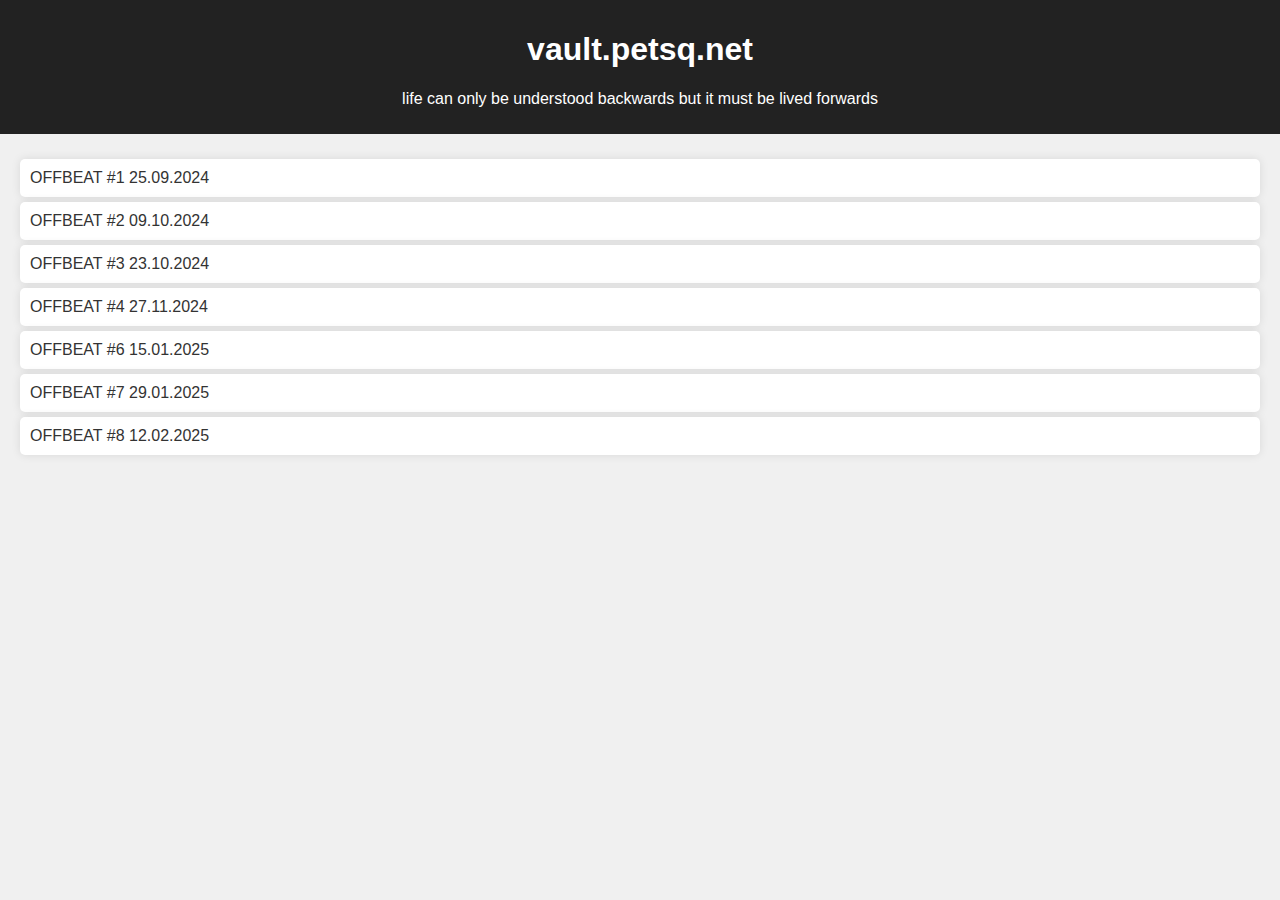
==== index.html @ a8994794 "Initial commit for offbeat.petsq.net" ====
<!DOCTYPE html>
<html lang="en">
<head>
    <meta charset="UTF-8">
    <meta name="viewport" content="width=device-width, initial-scale=1.0">
    <title>Vault - DJ Sets</title>
    <style>
        body {
            font-family: Arial, sans-serif;
            background-color: #f0f0f0;
            margin: 0;
            padding: 0;
        }
        header {
            background-color: #222;
            color: #fff;
            padding: 10px 20px;
            text-align: center;
        }
        .file-list {
            padding: 20px;
            list-style-type: none;
            margin: 0;
        }
        .file-item {
            background-color: #fff;
            margin: 5px 0;
            padding: 10px;
            border-radius: 5px;
            box-shadow: 0 0 10px rgba(0, 0, 0, 0.1);
        }
        a {
            text-decoration: none;
            color: #333;
        }
        a:hover {
            color: #007bff;
        }
    </style>
</head>
<body>
    <header>
        <h1>vault.petsq.net</h1>
        <p>life can only be understood backwards but it must be lived forwards</p>
    </header>
    <ul class="file-list">
        <li class="file-item"><a href="https://vault.petsq.net/20240925_OFFBEAT_1.mp3">OFFBEAT #1 25.09.2024</a></li>
        <li class="file-item"><a href="https://vault.petsq.net/20241009_OFFBEAT_2.mp3">OFFBEAT #2 09.10.2024</a></li>
        <li class="file-item"><a href="https://vault.petsq.net/20241023_OFFBEAT_3.mp3">OFFBEAT #3 23.10.2024</a></li>
        <li class="file-item"><a href="https://vault.petsq.net/20241127_OFFBEAT_4.mp3">OFFBEAT #4 27.11.2024</a></li>
        <li class="file-item"><a href="https://vault.petsq.net/20250115_OFFBEAT_6.mp3">OFFBEAT #6 15.01.2025</a></li>
        <li class="file-item"><a href="https://vault.petsq.net/20250129_OFFBEAT_7_feat_klankarbeit.mp3">OFFBEAT #7 29.01.2025</a></li>
        <li class="file-item"><a href="https://vault.petsq.net/20250212_OFFBEAT_8.mp3">OFFBEAT #8 12.02.2025</a></li>
        <!-- Add more links for other DJ sets here -->
    </ul>
</body>
</html>
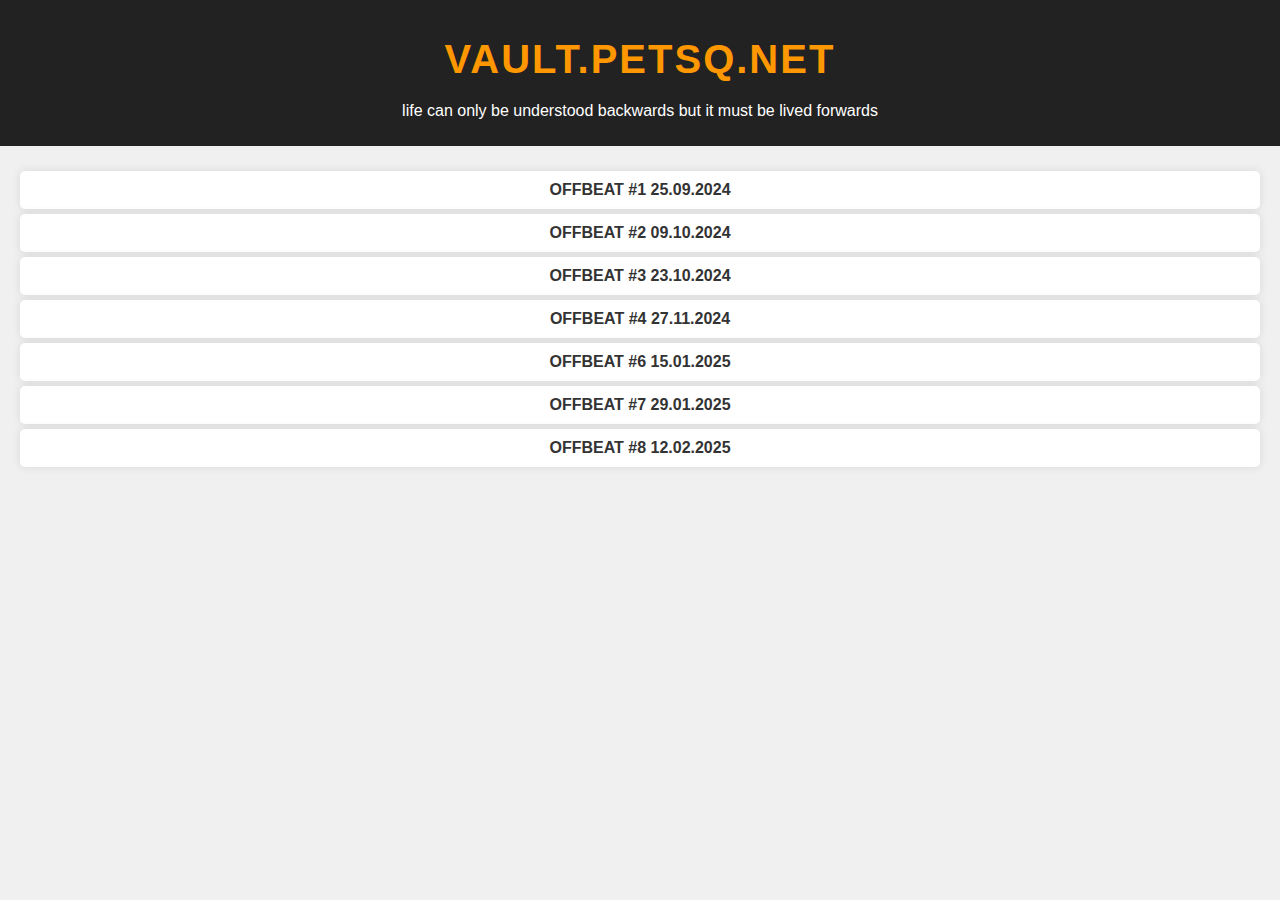
==== commit e5199033: "add css" ====
--- a/index.html
+++ b/index.html
@@ -1,6 +1,7 @@
 <!DOCTYPE html>
 <html lang="en">
 <head>
+    <link rel="stylesheet" href="styles.css">
     <meta charset="UTF-8">
     <meta name="viewport" content="width=device-width, initial-scale=1.0">
     <title>Vault - DJ Sets</title>
--- a/styles.css
+++ b/styles.css
@@ -0,0 +1,48 @@
+/* Offbeat.petsq.net - Custom Styles */
+
+/* General Styles */
+body {
+    font-family: 'Arial', sans-serif;
+    background-color: #121212;
+    color: #ffffff;
+    margin: 0;
+    padding: 20px;
+    text-align: center;
+}
+
+/* Header */
+h1 {
+    font-size: 2.5rem;
+    text-transform: uppercase;
+    letter-spacing: 2px;
+    margin-bottom: 20px;
+    color: #ff9800;
+}
+
+/* Links */
+a {
+    color: #ff9800;
+    text-decoration: none;
+    font-weight: bold;
+}
+
+a:hover {
+    text-decoration: underline;
+}
+
+/* Container Styling */
+.container {
+    max-width: 800px;
+    margin: auto;
+    padding: 20px;
+    background: rgba(255, 255, 255, 0.05);
+    border-radius: 10px;
+    box-shadow: 0 0 20px rgba(255, 255, 255, 0.1);
+}
+
+/* Footer */
+footer {
+    margin-top: 30px;
+    font-size: 0.9rem;
+    color: #bbbbbb;
+}
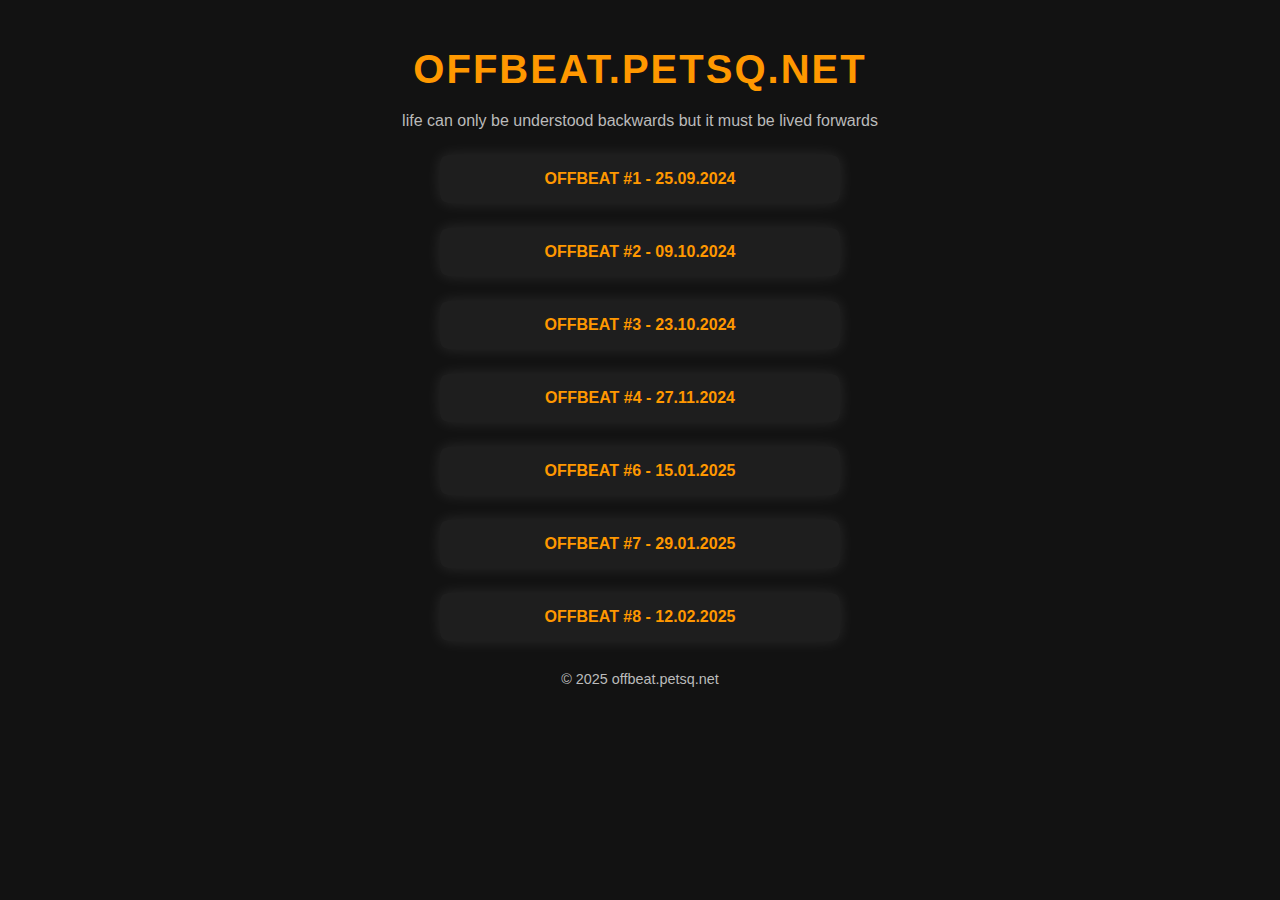
==== commit 478e1726: "style update" ====
--- a/index.html
+++ b/index.html
@@ -4,55 +4,32 @@
     <link rel="stylesheet" href="styles.css">
     <meta charset="UTF-8">
     <meta name="viewport" content="width=device-width, initial-scale=1.0">
-    <title>Vault - DJ Sets</title>
-    <style>
-        body {
-            font-family: Arial, sans-serif;
-            background-color: #f0f0f0;
-            margin: 0;
-            padding: 0;
-        }
-        header {
-            background-color: #222;
-            color: #fff;
-            padding: 10px 20px;
-            text-align: center;
-        }
-        .file-list {
-            padding: 20px;
-            list-style-type: none;
-            margin: 0;
-        }
-        .file-item {
-            background-color: #fff;
-            margin: 5px 0;
-            padding: 10px;
-            border-radius: 5px;
-            box-shadow: 0 0 10px rgba(0, 0, 0, 0.1);
-        }
-        a {
-            text-decoration: none;
-            color: #333;
-        }
-        a:hover {
-            color: #007bff;
-        }
-    </style>
+    <meta name="description" content="Offbeat.petsq.net - Archive of DJ sets">
+    <meta property="og:title" content="Offbeat - DJ Sets">
+    <meta property="og:description" content="Listen to past Offbeat DJ sets.">
+    <meta property="og:url" content="https://offbeat.petsq.net/">
+    <title>offbeat - archive</title>
 </head>
 <body>
     <header>
-        <h1>vault.petsq.net</h1>
-        <p>life can only be understood backwards but it must be lived forwards</p>
+        <h1>offbeat.petsq.net</h1>
+        <p class="subtitle">life can only be understood backwards but it must be lived forwards</p>
     </header>
-    <ul class="file-list">
-        <li class="file-item"><a href="https://vault.petsq.net/20240925_OFFBEAT_1.mp3">OFFBEAT #1 25.09.2024</a></li>
-        <li class="file-item"><a href="https://vault.petsq.net/20241009_OFFBEAT_2.mp3">OFFBEAT #2 09.10.2024</a></li>
-        <li class="file-item"><a href="https://vault.petsq.net/20241023_OFFBEAT_3.mp3">OFFBEAT #3 23.10.2024</a></li>
-        <li class="file-item"><a href="https://vault.petsq.net/20241127_OFFBEAT_4.mp3">OFFBEAT #4 27.11.2024</a></li>
-        <li class="file-item"><a href="https://vault.petsq.net/20250115_OFFBEAT_6.mp3">OFFBEAT #6 15.01.2025</a></li>
-        <li class="file-item"><a href="https://vault.petsq.net/20250129_OFFBEAT_7_feat_klankarbeit.mp3">OFFBEAT #7 29.01.2025</a></li>
-        <li class="file-item"><a href="https://vault.petsq.net/20250212_OFFBEAT_8.mp3">OFFBEAT #8 12.02.2025</a></li>
-        <!-- Add more links for other DJ sets here -->
-    </ul>
+
+    <section>
+        <ul class="file-list">
+            <li class="file-item"><a href="https://vault.petsq.net/20240925_OFFBEAT_1.mp3">OFFBEAT #1 - 25.09.2024</a></li>
+            <li class="file-item"><a href="https://vault.petsq.net/20241009_OFFBEAT_2.mp3">OFFBEAT #2 - 09.10.2024</a></li>
+            <li class="file-item"><a href="https://vault.petsq.net/20241023_OFFBEAT_3.mp3">OFFBEAT #3 - 23.10.2024</a></li>
+            <li class="file-item"><a href="https://vault.petsq.net/20241127_OFFBEAT_4.mp3">OFFBEAT #4 - 27.11.2024</a></li>
+            <li class="file-item"><a href="https://vault.petsq.net/20250115_OFFBEAT_6.mp3">OFFBEAT #6 - 15.01.2025</a></li>
+            <li class="file-item"><a href="https://vault.petsq.net/20250129_OFFBEAT_7_feat_klankarbeit.mp3">OFFBEAT #7 - 29.01.2025</a></li>
+            <li class="file-item"><a href="https://vault.petsq.net/20250212_OFFBEAT_8.mp3">OFFBEAT #8 - 12.02.2025</a></li>
+        </ul>
+    </section>
+
+    <footer>
+        <p>&copy; 2025 offbeat.petsq.net</p>
+    </footer>
 </body>
 </html>
--- a/styles.css
+++ b/styles.css
@@ -1,4 +1,4 @@
-/* Offbeat.petsq.net - Custom Styles */
+/* Offbeat.petsq.net - Enhanced Styles */
 
 /* General Styles */
 body {
@@ -8,6 +8,12 @@
     margin: 0;
     padding: 20px;
     text-align: center;
+    animation: fadeIn 1s ease-in-out;
+}
+
+@keyframes fadeIn {
+    from { opacity: 0; }
+    to { opacity: 1; }
 }
 
 /* Header */
@@ -19,25 +25,45 @@
     color: #ff9800;
 }
 
+p.subtitle {
+    font-size: 1rem;
+    color: #bbbbbb;
+    margin-bottom: 20px;
+}
+
 /* Links */
 a {
     color: #ff9800;
     text-decoration: none;
     font-weight: bold;
+    transition: color 0.3s ease-in-out;
 }
 
 a:hover {
     text-decoration: underline;
+    color: #ffa726;
 }
 
-/* Container Styling */
-.container {
-    max-width: 800px;
+/* File List Styling */
+.file-list {
+    max-width: 400px;
     margin: auto;
-    padding: 20px;
-    background: rgba(255, 255, 255, 0.05);
-    border-radius: 10px;
-    box-shadow: 0 0 20px rgba(255, 255, 255, 0.1);
+    padding: 0;
+    list-style: none;
+}
+
+.file-item {
+    background-color: rgba(255, 255, 255, 0.05);
+    margin: 25px 0;
+    padding: 15px;
+    border-radius: 8px;
+    box-shadow: 0 0 15px rgba(255, 255, 255, 0.1);
+    transition: transform 0.2s ease-in-out;
+}
+
+.file-item:hover {
+    transform: scale(1.05);
+    background-color: rgba(255, 255, 255, 0.1);
 }
 
 /* Footer */
@@ -45,4 +71,4 @@
     margin-top: 30px;
     font-size: 0.9rem;
     color: #bbbbbb;
-}
+}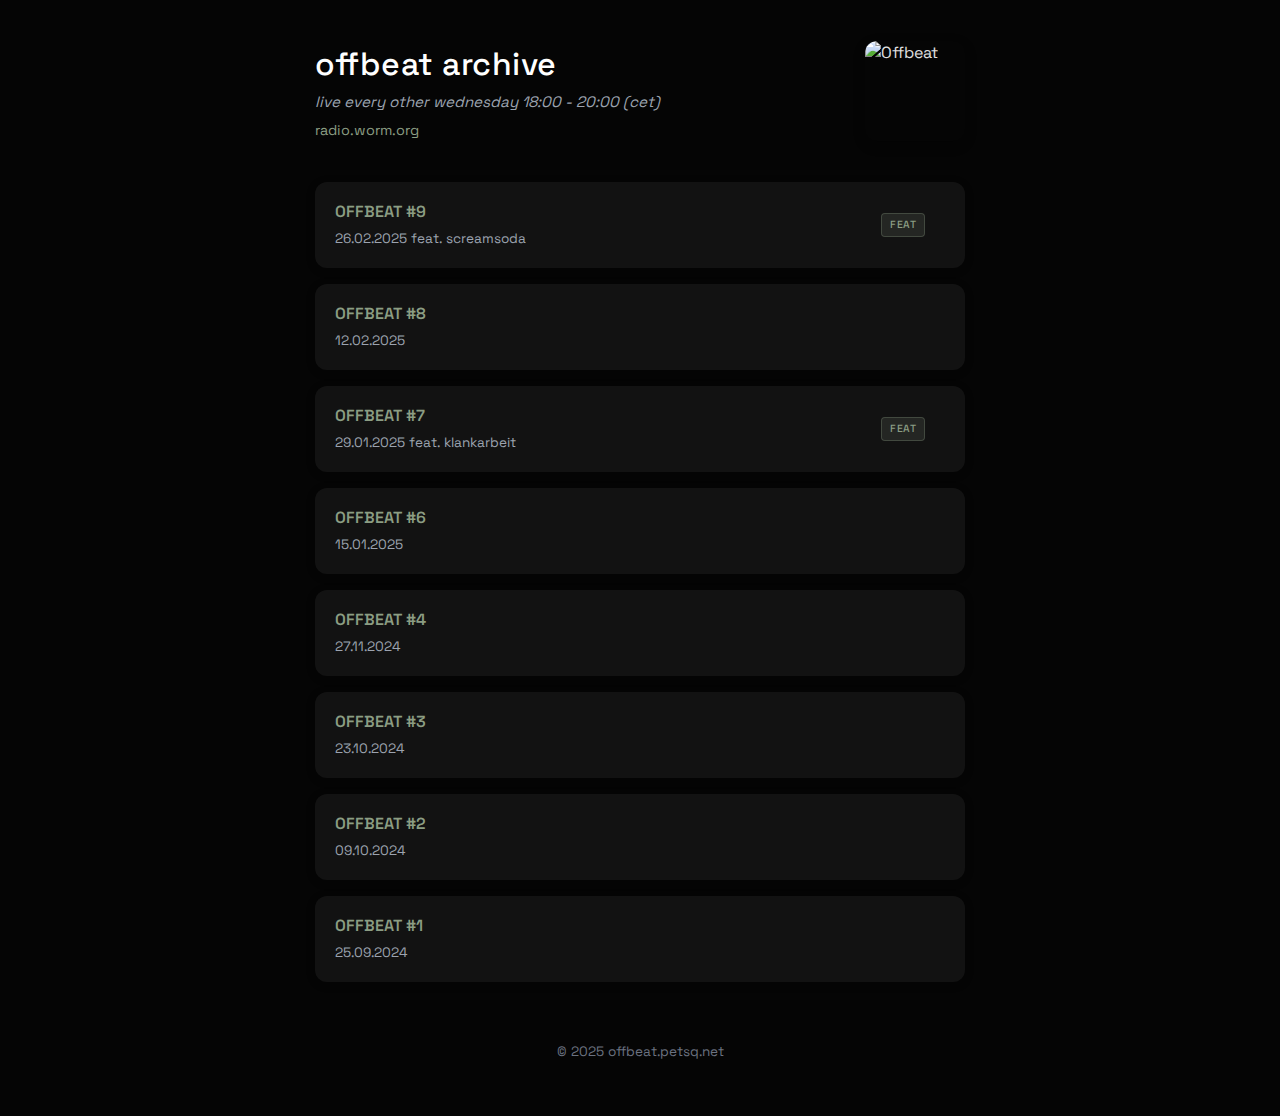
==== commit 430f901f: "update archive" ====
--- a/index.html
+++ b/index.html
@@ -1,7 +1,6 @@
 <!DOCTYPE html>
 <html lang="en">
 <head>
-    <link rel="stylesheet" href="styles.css">
     <meta charset="UTF-8">
     <meta name="viewport" content="width=device-width, initial-scale=1.0">
     <meta name="description" content="Offbeat.petsq.net - Archive of DJ sets">
@@ -9,27 +8,331 @@
     <meta property="og:description" content="Listen to past Offbeat DJ sets.">
     <meta property="og:url" content="https://offbeat.petsq.net/">
     <title>offbeat - archive</title>
+    <style>
+        /* Offbeat.petsq.net - Refined Dark Design */
+
+        /* General Styles */
+        body {
+            font-family: 'Space Grotesk', 'Inter', sans-serif;
+            background-color: #050505;
+            color: #e0e0e0;
+            margin: 0;
+            padding: 40px 20px;
+            line-height: 1.5;
+        }
+
+        /* Container for better spacing */
+        .container {
+            max-width: 800px;
+            margin: 0 auto;
+        }
+
+        /* Header */
+        header {
+            margin-bottom: 40px;
+            text-align: left;
+        }
+
+        .header-content {
+    display: flex;
+    flex-direction: row-reverse; /* Reverse the order to push logo to right */
+    align-items: center;
+    gap: 15px;
+    max-width: 650px; /* Match the width of file-list for alignment */
+    margin: auto;
+}
+
+        .logo {
+            width: 100px;
+            height: 100px;
+            border-radius: 12px;
+            overflow: hidden;
+            box-shadow: 0 4px 12px rgba(0, 0, 0, 0.3);
+            flex-shrink: 0;
+        }
+
+        .logo img {
+            width: 100%;
+            height: 100%;
+            object-fit: cover;
+        }
+
+        .text-content {
+    flex-grow: 1;
+    text-align: left;
+}
+
+        h1 {
+            font-size: 2rem;
+            font-weight: 500;
+            letter-spacing: 0.5px;
+            margin: 0 0 3px 0;
+            color: #ffffff;
+        }
+
+        p.subtitle {
+            font-size: 0.95rem;
+            color: #9ca3af;
+            margin: 0 0 4px 0;
+            font-style: italic;
+        }
+
+        .radio-link {
+            display: inline-block;
+            font-size: 0.9rem;
+        }
+
+        /* Links */
+        a {
+            color: #8B9D83;
+            text-decoration: none;
+            transition: all 0.2s ease;
+        }
+
+        a:hover {
+            color: #A7C4A0;
+        }
+
+        /* File List Styling */
+        .file-list {
+            max-width: 650px;
+            margin: auto;
+            padding: 0;
+            list-style: none;
+            display: grid;
+            grid-template-columns: 1fr;
+            gap: 16px;
+        }
+
+        .file-item {
+            background-color: #121212;
+            padding: 0;
+            border-radius: 12px;
+            box-shadow: 0 2px 10px rgba(0, 0, 0, 0.2);
+            transition: all 0.3s ease;
+            text-align: left;
+            position: relative;
+            overflow: hidden;
+            cursor: pointer;
+        }
+
+        .file-item:hover {
+            transform: translateY(-3px);
+            box-shadow: 0 6px 15px rgba(0, 0, 0, 0.3);
+            background-color: #181818;
+        }
+
+        .episode-link {
+    display: flex;
+    align-items: center;
+    justify-content: space-between;
+    padding: 18px 20px;
+    color: inherit;
+    text-decoration: none;
+    width: 100%;
+    box-sizing: border-box;
+}
+
+.right-elements {
+    display: flex;
+    align-items: center;
+}
+
+        .file-info {
+            flex-grow: 1;
+        }
+
+        .file-number {
+            font-weight: 600;
+            color: #8B9D83;
+            display: block;
+            margin-bottom: 2px;
+        }
+
+        .file-date {
+            font-size: 0.85rem;
+            color: #9ca3af;
+        }
+
+        .file-icon {
+            color: #8B9D83;
+            font-size: 1.2rem;
+            margin-left: 10px;
+            flex-shrink: 0;
+        }
+
+        .file-featured {
+            position: relative;
+        }
+
+        .feat-tag {
+    position: static; /* Remove absolute positioning */
+    background-color: rgba(139, 157, 131, 0.15);
+    color: #8B9D83;
+    font-size: 0.65rem;
+    padding: 3px 8px;
+    border-radius: 4px;
+    font-weight: 500;
+    letter-spacing: 0.5px;
+    text-transform: uppercase;
+    border: 1px solid rgba(139, 157, 131, 0.3);
+    margin-right: 10px; /* Add space between tag and icon */
+}
+
+        /* Footer */
+        footer {
+            margin-top: 60px;
+            font-size: 0.85rem;
+            color: #6b7280;
+            text-align: center;
+        }
+
+        /* Responsive adjustments */
+        @media (max-width: 600px) {
+            body {
+                padding: 30px 15px;
+            }
+            
+            .file-list {
+                max-width: 100%;
+            }
+            
+            .header-content {
+                flex-direction: row;
+                align-items: center;
+                gap: 15px;
+            }
+            
+            .logo {
+                width: 100px;
+                height: 100px;
+            }
+            
+            h1 {
+                font-size: 1.8rem;
+            }
+        }
+    </style>
+    <link href="https://fonts.googleapis.com/css2?family=Space+Grotesk:wght@300;400;500;600&display=swap" rel="stylesheet">
+    <script src="https://cdnjs.cloudflare.com/ajax/libs/font-awesome/6.5.1/js/all.min.js"></script>
 </head>
 <body>
-    <header>
-        <h1>offbeat.petsq.net</h1>
-        <p class="subtitle">life can only be understood backwards but it must be lived forwards</p>
-    </header>
-
-    <section>
-        <ul class="file-list">
-            <li class="file-item"><a href="https://vault.petsq.net/20240925_OFFBEAT_1.mp3">OFFBEAT #1 - 25.09.2024</a></li>
-            <li class="file-item"><a href="https://vault.petsq.net/20241009_OFFBEAT_2.mp3">OFFBEAT #2 - 09.10.2024</a></li>
-            <li class="file-item"><a href="https://vault.petsq.net/20241023_OFFBEAT_3.mp3">OFFBEAT #3 - 23.10.2024</a></li>
-            <li class="file-item"><a href="https://vault.petsq.net/20241127_OFFBEAT_4.mp3">OFFBEAT #4 - 27.11.2024</a></li>
-            <li class="file-item"><a href="https://vault.petsq.net/20250115_OFFBEAT_6.mp3">OFFBEAT #6 - 15.01.2025</a></li>
-            <li class="file-item"><a href="https://vault.petsq.net/20250129_OFFBEAT_7_feat_klankarbeit.mp3">OFFBEAT #7 - 29.01.2025</a></li>
-            <li class="file-item"><a href="https://vault.petsq.net/20250212_OFFBEAT_8.mp3">OFFBEAT #8 - 12.02.2025</a></li>
-        </ul>
-    </section>
-
-    <footer>
-        <p>&copy; 2025 offbeat.petsq.net</p>
-    </footer>
+    <div class="container">
+        <header>
+            <div class="header-content">
+                <div class="logo">
+                    <img src="https://vault.petsq.net/offbeat-promo.jpg" alt="Offbeat">
+                </div>
+                <div class="text-content">
+                    <h1>offbeat archive</h1>
+                    <p class="subtitle">live every other wednesday 18:00 - 20:00 (cet) </p>
+                    <a href="https://radio.worm.org" class="radio-link">radio.worm.org</a>
+                </div>
+            </div>
+        </header>
+
+        <section>
+            <ul class="file-list">
+                <li class="file-item file-featured">
+                    <a href="https://vault.petsq.net/20250226_OFFBEAT_9_feat_screamsoda.mp3" class="episode-link">
+                        <div class="file-info">
+                            <span class="file-number">OFFBEAT #9</span>
+                            <span class="file-date">26.02.2025 feat. screamsoda</span>
+                        </div>
+                        <div class="right-elements">
+                            <div class="feat-tag">feat</div>
+                            <div class="file-icon">
+                                <i class="fa-solid fa-play"></i>
+                            </div>
+                        </div>
+                    </a>
+                </li>
+                <li class="file-item">
+                    <a href="https://vault.petsq.net/20250212_OFFBEAT_8.mp3" class="episode-link">
+                        <div class="file-info">
+                            <span class="file-number">OFFBEAT #8</span>
+                            <span class="file-date">12.02.2025</span>
+                        </div>
+                        <div class="file-icon">
+                            <i class="fa-solid fa-play"></i>
+                        </div>
+                    </a>
+                </li>
+                <li class="file-item file-featured">
+                    <a href="https://vault.petsq.net/20250129_OFFBEAT_7_feat_klankarbeit.mp3" class="episode-link">
+                        <div class="file-info">
+                            <span class="file-number">OFFBEAT #7</span>
+                            <span class="file-date">29.01.2025 feat. klankarbeit</span>
+                        </div>
+                        <div class="right-elements">
+                            <div class="feat-tag">feat</div>
+                            <div class="file-icon">
+                                <i class="fa-solid fa-play"></i>
+                            </div>
+                        </div>
+                    </a>
+                </li>
+                <li class="file-item">
+                    <a href="https://vault.petsq.net/20250115_OFFBEAT_6.mp3" class="episode-link">
+                        <div class="file-info">
+                            <span class="file-number">OFFBEAT #6</span>
+                            <span class="file-date">15.01.2025</span>
+                        </div>
+                        <div class="file-icon">
+                            <i class="fa-solid fa-play"></i>
+                        </div>
+                    </a>
+                </li>
+                <li class="file-item">
+                    <a href="https://vault.petsq.net/20241127_OFFBEAT_4.mp3" class="episode-link">
+                        <div class="file-info">
+                            <span class="file-number">OFFBEAT #4</span>
+                            <span class="file-date">27.11.2024</span>
+                        </div>
+                        <div class="file-icon">
+                            <i class="fa-solid fa-play"></i>
+                        </div>
+                    </a>
+                </li>
+                <li class="file-item">
+                    <a href="https://vault.petsq.net/20241023_OFFBEAT_3.mp3" class="episode-link">
+                        <div class="file-info">
+                            <span class="file-number">OFFBEAT #3</span>
+                            <span class="file-date">23.10.2024</span>
+                        </div>
+                        <div class="file-icon">
+                            <i class="fa-solid fa-play"></i>
+                        </div>
+                    </a>
+                </li>
+                <li class="file-item">
+                    <a href="https://vault.petsq.net/20241009_OFFBEAT_2.mp3" class="episode-link">
+                        <div class="file-info">
+                            <span class="file-number">OFFBEAT #2</span>
+                            <span class="file-date">09.10.2024</span>
+                        </div>
+                        <div class="file-icon">
+                            <i class="fa-solid fa-play"></i>
+                        </div>
+                    </a>
+                </li>
+                <li class="file-item">
+                    <a href="https://vault.petsq.net/20240925_OFFBEAT_1.mp3" class="episode-link">
+                        <div class="file-info">
+                            <span class="file-number">OFFBEAT #1</span>
+                            <span class="file-date">25.09.2024</span>
+                        </div>
+                        <div class="file-icon">
+                            <i class="fa-solid fa-play"></i>
+                        </div>
+                    </a>
+                </li>
+            </ul>
+        </section>
+
+        <footer>
+            <p>&copy; 2025 offbeat.petsq.net</p>
+        </footer>
+    </div>
 </body>
-</html>
+</html>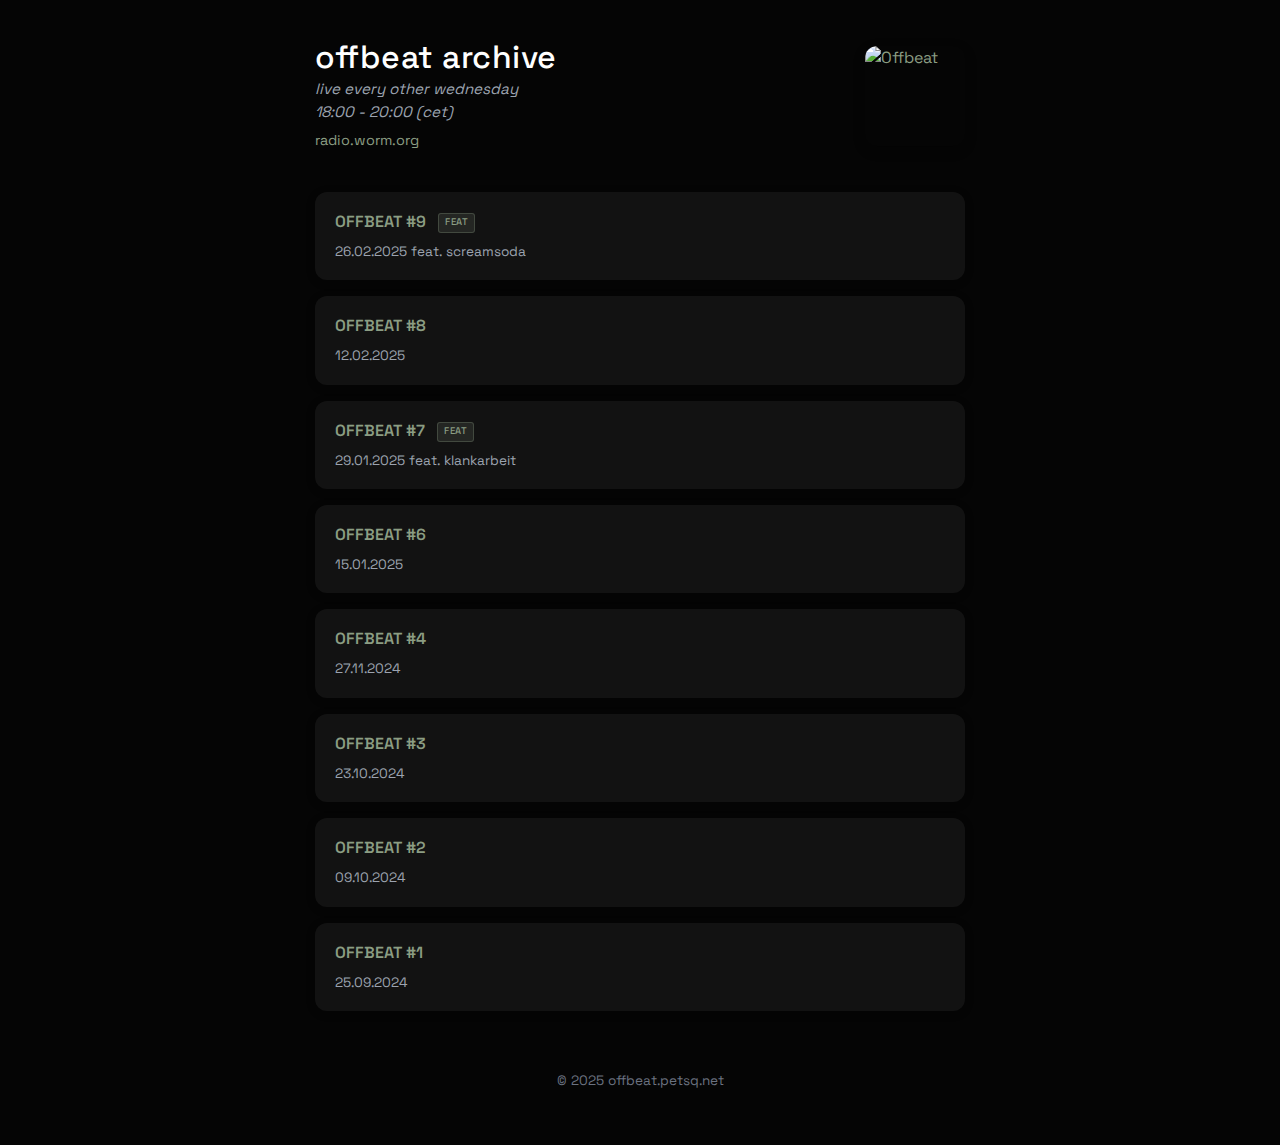
==== commit 27abc836: "archive update" ====
--- a/index.html
+++ b/index.html
@@ -34,13 +34,13 @@
         }
 
         .header-content {
-    display: flex;
-    flex-direction: row-reverse; /* Reverse the order to push logo to right */
-    align-items: center;
-    gap: 15px;
-    max-width: 650px; /* Match the width of file-list for alignment */
-    margin: auto;
-}
+            display: flex;
+            flex-direction: row-reverse; /* Reverse the order to push logo to right */
+            align-items: center;
+            gap: 15px;
+            max-width: 650px; /* Match the width of file-list for alignment */
+            margin: auto;
+        }
 
         .logo {
             width: 100px;
@@ -58,16 +58,21 @@
         }
 
         .text-content {
-    flex-grow: 1;
-    text-align: left;
-}
+            flex-grow: 1;
+            text-align: left;
+        }
 
         h1 {
             font-size: 2rem;
             font-weight: 500;
+            line-height: 1.1;
             letter-spacing: 0.5px;
             margin: 0 0 3px 0;
             color: #ffffff;
+        }
+
+        @media (max-width: 600px) {
+            .h1 { font-size: 1rem; line-height: 1.05; }
         }
 
         p.subtitle {
@@ -123,29 +128,39 @@
         }
 
         .episode-link {
-    display: flex;
-    align-items: center;
-    justify-content: space-between;
-    padding: 18px 20px;
-    color: inherit;
-    text-decoration: none;
-    width: 100%;
-    box-sizing: border-box;
-}
-
-.right-elements {
-    display: flex;
-    align-items: center;
-}
+            display: flex;
+            align-items: center;
+            justify-content: space-between;
+            padding: 18px 20px;
+            color: inherit;
+            text-decoration: none;
+            width: 100%;
+            box-sizing: border-box;
+        }
+
+        .right-elements {
+            display: flex;
+            align-items: center;
+            gap: 15px; /* Added gap between elements */
+        }
 
         .file-info {
             flex-grow: 1;
+            display: flex;
+            flex-direction: column;
+            gap: 6px;
+        }
+
+        .file-number-container {
+            display: flex;
+            align-items: center;
+            gap: 6px;
         }
 
         .file-number {
             font-weight: 600;
             color: #8B9D83;
-            display: block;
+            display: inline-block;
             margin-bottom: 2px;
         }
 
@@ -157,8 +172,12 @@
         .file-icon {
             color: #8B9D83;
             font-size: 1.2rem;
-            margin-left: 10px;
             flex-shrink: 0;
+            width: 20px;
+            height: 20px;
+            display: flex;
+            align-items: center;
+            justify-content: center;
         }
 
         .file-featured {
@@ -166,18 +185,30 @@
         }
 
         .feat-tag {
-    position: static; /* Remove absolute positioning */
-    background-color: rgba(139, 157, 131, 0.15);
-    color: #8B9D83;
-    font-size: 0.65rem;
-    padding: 3px 8px;
-    border-radius: 4px;
-    font-weight: 500;
-    letter-spacing: 0.5px;
-    text-transform: uppercase;
-    border: 1px solid rgba(139, 157, 131, 0.3);
-    margin-right: 10px; /* Add space between tag and icon */
-}
+            background-color: rgba(139, 157, 131, 0.15);
+            color: #8B9D83;
+            font-size: 0.6rem; /* Smaller font size */
+            padding: 2px 6px; /* Smaller padding */
+            border-radius: 3px; /* Slightly smaller radius */
+            font-weight: 500;
+            letter-spacing: 0.5px;
+            text-transform: uppercase;
+            border: 1px solid rgba(139, 157, 131, 0.3);
+            display: inline-flex;
+            align-items: center;
+            margin-left: 6px; /* Add some space between title and tag */
+            height: 14px; /* Control the height */
+            line-height: 1;
+        }
+
+        /* Time indicator */
+        .time-indicator {
+            font-size: 0.75rem;
+            color: #9ca3af;
+            min-width: 70px;
+            text-align: right;
+            display: none; /* Hide by default */
+        }
 
         /* Footer */
         footer {
@@ -187,31 +218,6 @@
             text-align: center;
         }
 
-        /* Responsive adjustments */
-        @media (max-width: 600px) {
-            body {
-                padding: 30px 15px;
-            }
-            
-            .file-list {
-                max-width: 100%;
-            }
-            
-            .header-content {
-                flex-direction: row;
-                align-items: center;
-                gap: 15px;
-            }
-            
-            .logo {
-                width: 100px;
-                height: 100px;
-            }
-            
-            h1 {
-                font-size: 1.8rem;
-            }
-        }
     </style>
     <link href="https://fonts.googleapis.com/css2?family=Space+Grotesk:wght@300;400;500;600&display=swap" rel="stylesheet">
     <script src="https://cdnjs.cloudflare.com/ajax/libs/font-awesome/6.5.1/js/all.min.js"></script>
@@ -220,12 +226,12 @@
     <div class="container">
         <header>
             <div class="header-content">
-                <div class="logo">
-                    <img src="https://vault.petsq.net/offbeat-promo.jpg" alt="Offbeat">
-                </div>
+<a href="https://petsq.net" target="_blank" rel="noopener noreferrer" class="logo">
+    <img src="https://vault.petsq.net/offbeat-promo.jpg" alt="Offbeat">
+</a>
                 <div class="text-content">
                     <h1>offbeat archive</h1>
-                    <p class="subtitle">live every other wednesday 18:00 - 20:00 (cet) </p>
+                    <p class="subtitle">live every other wednesday<br> 18:00 - 20:00 (cet) </p>
                     <a href="https://radio.worm.org" class="radio-link">radio.worm.org</a>
                 </div>
             </div>
@@ -234,96 +240,132 @@
         <section>
             <ul class="file-list">
                 <li class="file-item file-featured">
-                    <a href="https://vault.petsq.net/20250226_OFFBEAT_9_feat_screamsoda.mp3" class="episode-link">
-                        <div class="file-info">
-                            <span class="file-number">OFFBEAT #9</span>
+                    <a href="https://vault.petsq.net/20250226_OFFBEAT_9_feat_screamsoda.mp3" class="episode-link" data-track="OFFBEAT #9">
+                        <div class="file-info">
+                            <div class="file-number-container">
+                                <span class="file-number">OFFBEAT #9</span>
+                                <span class="feat-tag" style="display: none;">feat</span>
+                            </div>
                             <span class="file-date">26.02.2025 feat. screamsoda</span>
                         </div>
                         <div class="right-elements">
-                            <div class="feat-tag">feat</div>
-                            <div class="file-icon">
-                                <i class="fa-solid fa-play"></i>
-                            </div>
-                        </div>
-                    </a>
-                </li>
-                <li class="file-item">
-                    <a href="https://vault.petsq.net/20250212_OFFBEAT_8.mp3" class="episode-link">
-                        <div class="file-info">
-                            <span class="file-number">OFFBEAT #8</span>
+                            <div class="time-indicator">00:00 / 00:00</div>
+                            <div class="file-icon">
+                                <i class="fa-solid fa-play"></i>
+                            </div>
+                        </div>
+                    </a>
+                </li>
+                <li class="file-item">
+                    <a href="https://vault.petsq.net/20250212_OFFBEAT_8.mp3" class="episode-link" data-track="OFFBEAT #8">
+                        <div class="file-info">
+                            <div class="file-number-container">
+                                <span class="file-number">OFFBEAT #8</span>
+                            </div>
                             <span class="file-date">12.02.2025</span>
                         </div>
-                        <div class="file-icon">
-                            <i class="fa-solid fa-play"></i>
+                        <div class="right-elements">
+                            <div class="time-indicator">00:00 / 00:00</div>
+                            <div class="file-icon">
+                                <i class="fa-solid fa-play"></i>
+                            </div>
                         </div>
                     </a>
                 </li>
                 <li class="file-item file-featured">
-                    <a href="https://vault.petsq.net/20250129_OFFBEAT_7_feat_klankarbeit.mp3" class="episode-link">
-                        <div class="file-info">
-                            <span class="file-number">OFFBEAT #7</span>
+                    <a href="https://vault.petsq.net/20250129_OFFBEAT_7_feat_klankarbeit.mp3" class="episode-link" data-track="OFFBEAT #7">
+                        <div class="file-info">
+                            <div class="file-number-container">
+                                <span class="file-number">OFFBEAT #7</span>
+                                <span class="feat-tag" style="display: none;">feat</span>
+                            </div>
                             <span class="file-date">29.01.2025 feat. klankarbeit</span>
                         </div>
                         <div class="right-elements">
-                            <div class="feat-tag">feat</div>
-                            <div class="file-icon">
-                                <i class="fa-solid fa-play"></i>
-                            </div>
-                        </div>
-                    </a>
-                </li>
-                <li class="file-item">
-                    <a href="https://vault.petsq.net/20250115_OFFBEAT_6.mp3" class="episode-link">
-                        <div class="file-info">
-                            <span class="file-number">OFFBEAT #6</span>
+                            <div class="time-indicator">00:00 / 00:00</div>
+                            <div class="file-icon">
+                                <i class="fa-solid fa-play"></i>
+                            </div>
+                        </div>
+                    </a>
+                </li>
+                <li class="file-item">
+                    <a href="https://vault.petsq.net/20250115_OFFBEAT_6.mp3" class="episode-link" data-track="OFFBEAT #6">
+                        <div class="file-info">
+                            <div class="file-number-container">
+                                <span class="file-number">OFFBEAT #6</span>
+                            </div>
                             <span class="file-date">15.01.2025</span>
                         </div>
-                        <div class="file-icon">
-                            <i class="fa-solid fa-play"></i>
-                        </div>
-                    </a>
-                </li>
-                <li class="file-item">
-                    <a href="https://vault.petsq.net/20241127_OFFBEAT_4.mp3" class="episode-link">
-                        <div class="file-info">
-                            <span class="file-number">OFFBEAT #4</span>
+                        <div class="right-elements">
+                            <div class="time-indicator">00:00 / 00:00</div>
+                            <div class="file-icon">
+                                <i class="fa-solid fa-play"></i>
+                            </div>
+                        </div>
+                    </a>
+                </li>
+                <li class="file-item">
+                    <a href="https://vault.petsq.net/20241127_OFFBEAT_4.mp3" class="episode-link" data-track="OFFBEAT #4">
+                        <div class="file-info">
+                            <div class="file-number-container">
+                                <span class="file-number">OFFBEAT #4</span>
+                            </div>
                             <span class="file-date">27.11.2024</span>
                         </div>
-                        <div class="file-icon">
-                            <i class="fa-solid fa-play"></i>
-                        </div>
-                    </a>
-                </li>
-                <li class="file-item">
-                    <a href="https://vault.petsq.net/20241023_OFFBEAT_3.mp3" class="episode-link">
-                        <div class="file-info">
-                            <span class="file-number">OFFBEAT #3</span>
+                        <div class="right-elements">
+                            <div class="time-indicator">00:00 / 00:00</div>
+                            <div class="file-icon">
+                                <i class="fa-solid fa-play"></i>
+                            </div>
+                        </div>
+                    </a>
+                </li>
+                <li class="file-item">
+                    <a href="https://vault.petsq.net/20241023_OFFBEAT_3.mp3" class="episode-link" data-track="OFFBEAT #3">
+                        <div class="file-info">
+                            <div class="file-number-container">
+                                <span class="file-number">OFFBEAT #3</span>
+                            </div>
                             <span class="file-date">23.10.2024</span>
                         </div>
-                        <div class="file-icon">
-                            <i class="fa-solid fa-play"></i>
-                        </div>
-                    </a>
-                </li>
-                <li class="file-item">
-                    <a href="https://vault.petsq.net/20241009_OFFBEAT_2.mp3" class="episode-link">
-                        <div class="file-info">
-                            <span class="file-number">OFFBEAT #2</span>
+                        <div class="right-elements">
+                            <div class="time-indicator">00:00 / 00:00</div>
+                            <div class="file-icon">
+                                <i class="fa-solid fa-play"></i>
+                            </div>
+                        </div>
+                    </a>
+                </li>
+                <li class="file-item">
+                    <a href="https://vault.petsq.net/20241009_OFFBEAT_2.mp3" class="episode-link" data-track="OFFBEAT #2">
+                        <div class="file-info">
+                            <div class="file-number-container">
+                                <span class="file-number">OFFBEAT #2</span>
+                            </div>
                             <span class="file-date">09.10.2024</span>
                         </div>
-                        <div class="file-icon">
-                            <i class="fa-solid fa-play"></i>
-                        </div>
-                    </a>
-                </li>
-                <li class="file-item">
-                    <a href="https://vault.petsq.net/20240925_OFFBEAT_1.mp3" class="episode-link">
-                        <div class="file-info">
-                            <span class="file-number">OFFBEAT #1</span>
+                        <div class="right-elements">
+                            <div class="time-indicator">00:00 / 00:00</div>
+                            <div class="file-icon">
+                                <i class="fa-solid fa-play"></i>
+                            </div>
+                        </div>
+                    </a>
+                </li>
+                <li class="file-item">
+                    <a href="https://vault.petsq.net/20240925_OFFBEAT_1.mp3" class="episode-link" data-track="OFFBEAT #1">
+                        <div class="file-info">
+                            <div class="file-number-container">
+                                <span class="file-number">OFFBEAT #1</span>
+                            </div>
                             <span class="file-date">25.09.2024</span>
                         </div>
-                        <div class="file-icon">
-                            <i class="fa-solid fa-play"></i>
+                        <div class="right-elements">
+                            <div class="time-indicator">00:00 / 00:00</div>
+                            <div class="file-icon">
+                                <i class="fa-solid fa-play"></i>
+                            </div>
                         </div>
                     </a>
                 </li>
@@ -334,5 +376,121 @@
             <p>&copy; 2025 offbeat.petsq.net</p>
         </footer>
     </div>
+    <audio id="audioPlayer" preload="none"></audio>
+
+    <script>
+document.addEventListener("DOMContentLoaded", function() {
+    const audioPlayer = document.getElementById("audioPlayer");
+    let currentPlayingItem = null;
+
+    function formatTime(seconds) {
+        if (isNaN(seconds)) return "00:00";
+        seconds = Math.floor(seconds);
+        const minutes = Math.floor(seconds / 60);
+        seconds = seconds % 60;
+        return `${minutes.toString().padStart(2, '0')}:${seconds.toString().padStart(2, '0')}`;
+    }
+
+    function resetAllItems() {
+        document.querySelectorAll(".file-item").forEach(item => {
+            const iconElement = item.querySelector(".file-icon svg");
+            const timeIndicator = item.querySelector(".time-indicator");
+
+            if (iconElement) {
+                iconElement.setAttribute("data-icon", "play");
+                console.log("Reset icon to play");
+            }
+
+            if (timeIndicator) {
+                timeIndicator.style.display = "none";
+                timeIndicator.textContent = "00:00 / 00:00";
+            }
+        });
+        currentPlayingItem = null;
+    }
+
+    function playTrack(item) {
+        const link = item.querySelector(".episode-link");
+        const src = link.getAttribute("href");
+        const iconElement = item.querySelector(".file-icon svg");
+        const timeIndicator = item.querySelector(".time-indicator");
+
+        if (currentPlayingItem === item) {
+            if (audioPlayer.paused) {
+                audioPlayer.play();
+                console.log("Play audio");
+            } else {
+                audioPlayer.pause();
+                console.log("Pause audio");
+            }
+            updateIcon(item);
+            return;
+        }
+
+        resetAllItems();
+        audioPlayer.src = src;
+        audioPlayer.play();
+        console.log("Play new track");
+        currentPlayingItem = item;
+        updateIcon(item);
+        if (timeIndicator) {
+            timeIndicator.style.display = "block";
+        }
+    }
+
+    function updateIcon(item) {
+        if (!item) return;
+        const iconElement = item.querySelector(".file-icon svg");
+        if (!iconElement) return;
+
+        if (audioPlayer.paused) {
+            iconElement.setAttribute("data-icon", "play");
+            console.log("Update icon to play");
+        } else {
+            iconElement.setAttribute("data-icon", "pause");
+            console.log("Update icon to pause");
+        }
+    }
+
+    function updateTime() {
+        if (!currentPlayingItem || audioPlayer.paused) return;
+        const timeIndicator = currentPlayingItem.querySelector(".time-indicator");
+        if (!timeIndicator) return;
+        const currentTime = formatTime(audioPlayer.currentTime);
+        const duration = formatTime(audioPlayer.duration);
+        timeIndicator.textContent = `${currentTime} / ${duration}`;
+    }
+
+    document.querySelectorAll('.file-featured').forEach(item => {
+        const mobileTag = item.querySelector('.file-number-container .feat-tag');
+        if (mobileTag) mobileTag.style.display = 'inline-flex';
+        const rightTag = item.querySelector('.right-elements .feat-tag');
+        if (rightTag) rightTag.style.display = 'none';
+    });
+
+    document.querySelectorAll(".file-item").forEach(item => {
+        item.addEventListener("click", function(e) {
+            e.preventDefault();
+            playTrack(this);
+        });
+    });
+
+    audioPlayer.addEventListener("timeupdate", updateTime);
+    audioPlayer.addEventListener("ended", resetAllItems);
+    audioPlayer.addEventListener("loadedmetadata", updateTime);
+
+    audioPlayer.addEventListener("play", function() {
+        if (currentPlayingItem) {
+            updateIcon(currentPlayingItem);
+        }
+    });
+
+    audioPlayer.addEventListener("pause", function() {
+        if (currentPlayingItem) {
+            updateIcon(currentPlayingItem);
+        }
+    });
+});
+    </script>
 </body>
 </html>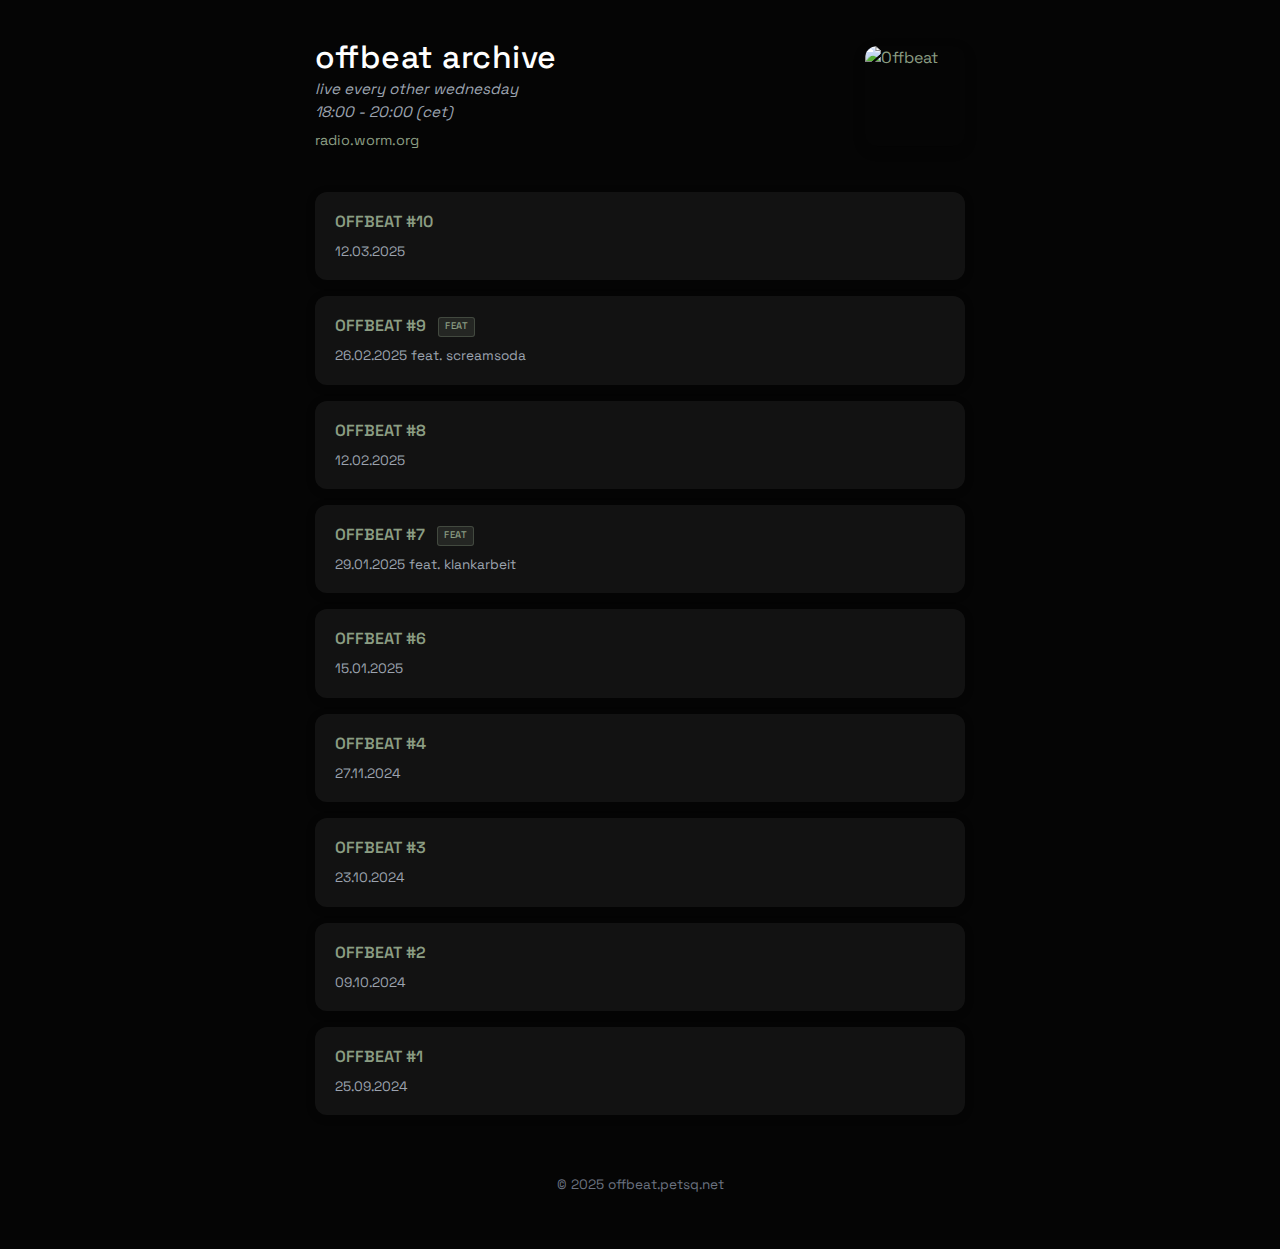
==== commit 012a651e: "episode10" ====
--- a/index.html
+++ b/index.html
@@ -239,6 +239,22 @@
 
         <section>
             <ul class="file-list">
+                <li class="file-item">
+                    <a href="https://vault.petsq.net/20250312_OFFBEAT_10.mp3" class="episode-link" data-track="OFFBEAT #10">
+                        <div class="file-info">
+                            <div class="file-number-container">
+                                <span class="file-number">OFFBEAT #10</span>
+                            </div>
+                            <span class="file-date">12.03.2025</span>
+                        </div>
+                        <div class="right-elements">
+                            <div class="time-indicator">00:00 / 00:00</div>
+                            <div class="file-icon">
+                                <i class="fa-solid fa-play"></i>
+                            </div>
+                        </div>
+                    </a>
+                </li>
                 <li class="file-item file-featured">
                     <a href="https://vault.petsq.net/20250226_OFFBEAT_9_feat_screamsoda.mp3" class="episode-link" data-track="OFFBEAT #9">
                         <div class="file-info">
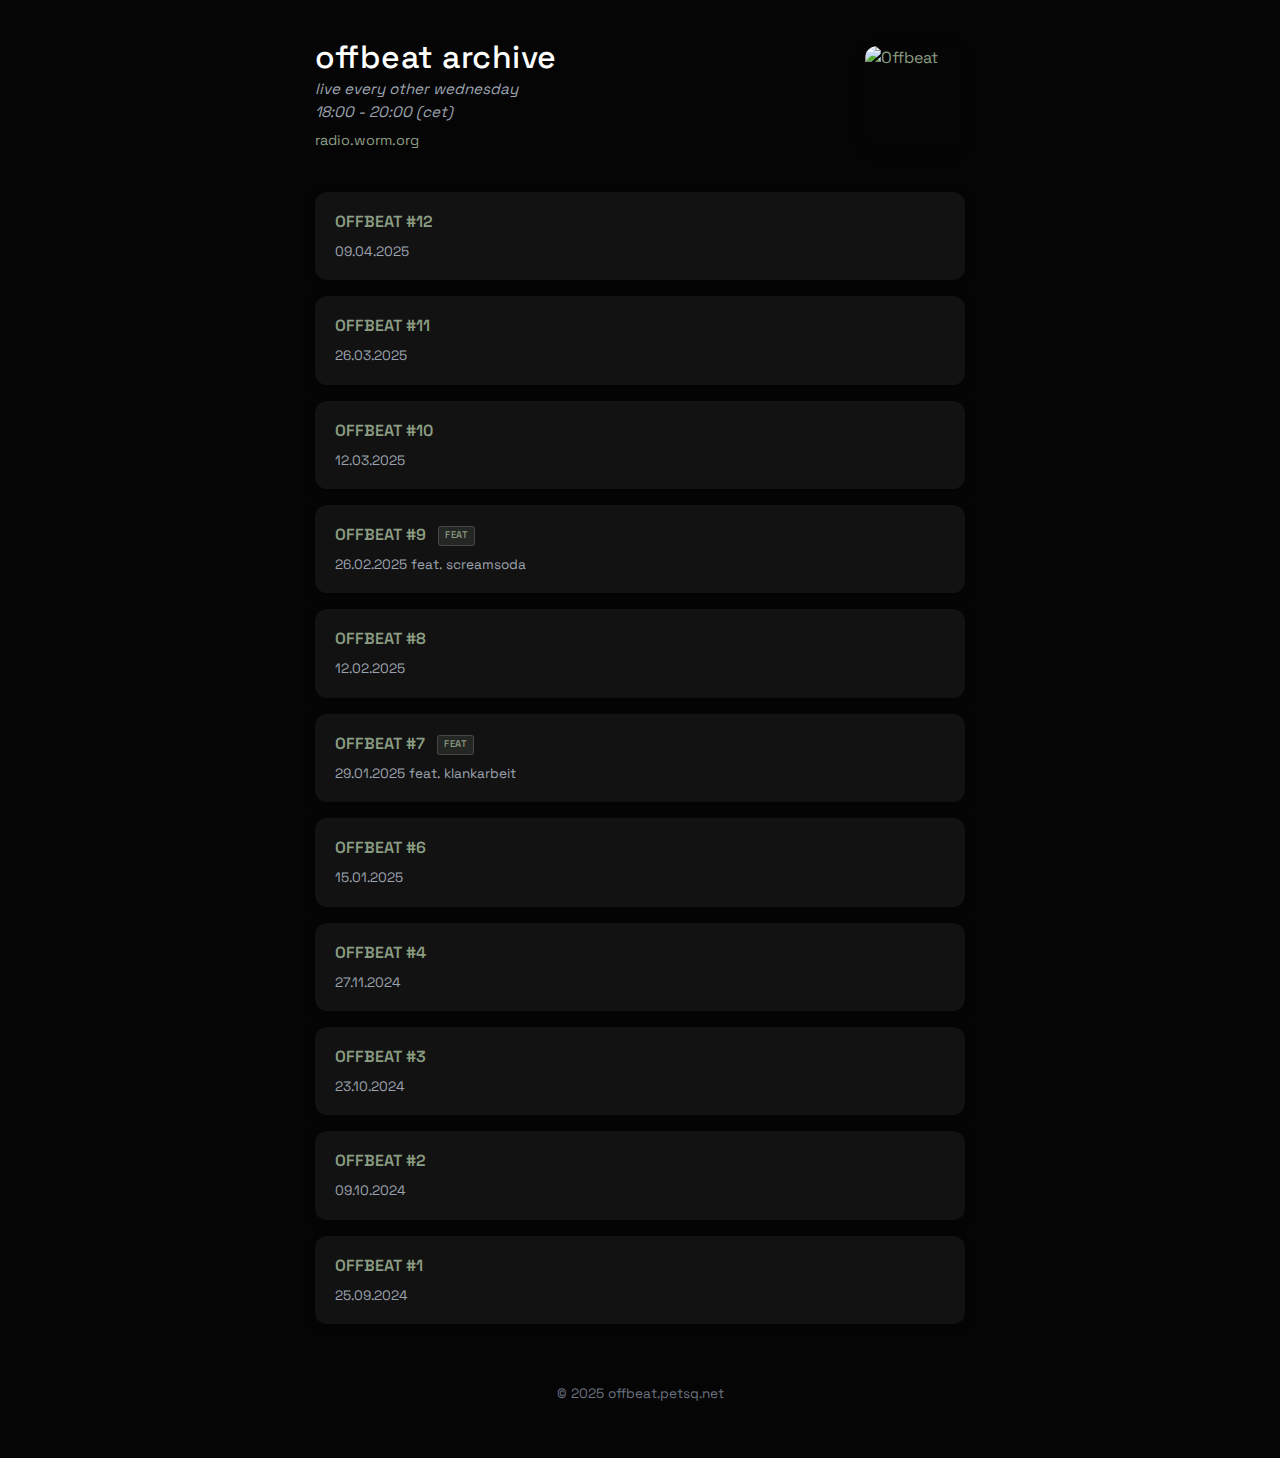
==== commit 4859ed23: "new episodes" ====
--- a/index.html
+++ b/index.html
@@ -114,7 +114,7 @@
             padding: 0;
             border-radius: 12px;
             box-shadow: 0 2px 10px rgba(0, 0, 0, 0.2);
-            transition: all 0.3s ease;
+            transition: background-color 0.3s ease; /* Only change background color, not position */
             text-align: left;
             position: relative;
             overflow: hidden;
@@ -122,8 +122,7 @@
         }
 
         .file-item:hover {
-            transform: translateY(-3px);
-            box-shadow: 0 6px 15px rgba(0, 0, 0, 0.3);
+            /* Removed transform that caused rising animation */
             background-color: #181818;
         }
 
@@ -218,6 +217,88 @@
             text-align: center;
         }
 
+        /* Expanded Player Styles */
+        .expanded-player {
+            display: none;
+            padding: 0 20px 15px 20px;
+            transition: all 0.3s ease;
+        }
+
+        .file-item.expanded .expanded-player {
+            display: block;
+        }
+
+        .progress-container {
+            margin-bottom: 12px;
+        }
+
+        .progress-bar {
+            height: 6px;
+            background-color: rgba(139, 157, 131, 0.2);
+            border-radius: 3px;
+            position: relative;
+            cursor: pointer;
+            margin-bottom: 5px;
+        }
+
+        .progress-filled {
+            position: absolute;
+            height: 100%;
+            background-color: #8B9D83;
+            border-radius: 3px;
+            width: 0%;
+            transition: width 0.1s ease;
+        }
+
+        .progress-time {
+            display: flex;
+            justify-content: space-between;
+            font-size: 0.75rem;
+            color: #9ca3af;
+        }
+
+        .player-controls {
+            display: flex;
+            justify-content: center;
+            gap: 20px;
+        }
+
+        .control-btn {
+            background-color: rgba(139, 157, 131, 0.1);
+            border: none; /* Removed borders */
+            color: #8B9D83;
+            border-radius: 5px;
+            padding: 6px 12px;
+            font-size: 0.8rem;
+            cursor: pointer;
+            display: flex;
+            align-items: center;
+            justify-content: center;
+            transition: background-color 0.2s ease;
+        }
+
+        .control-btn:hover {
+            background-color: rgba(139, 157, 131, 0.2);
+        }
+
+        .play-pause-btn {
+            width: 38px;
+            height: 38px;
+            border-radius: 50%;
+            padding: 0;
+        }
+
+        /* Media queries for mobile */
+        @media (max-width: 600px) {
+            .player-controls {
+                gap: 10px;
+            }
+            
+            .control-btn {
+                padding: 4px 8px;
+                font-size: 0.75rem;
+            }
+        }
     </style>
     <link href="https://fonts.googleapis.com/css2?family=Space+Grotesk:wght@300;400;500;600&display=swap" rel="stylesheet">
     <script src="https://cdnjs.cloudflare.com/ajax/libs/font-awesome/6.5.1/js/all.min.js"></script>
@@ -226,9 +307,9 @@
     <div class="container">
         <header>
             <div class="header-content">
-<a href="https://petsq.net" target="_blank" rel="noopener noreferrer" class="logo">
-    <img src="https://vault.petsq.net/offbeat-promo.jpg" alt="Offbeat">
-</a>
+                <a href="https://petsq.net" target="_blank" rel="noopener noreferrer" class="logo">
+                    <img src="https://vault.petsq.net/offbeat-promo.jpg" alt="Offbeat">
+                </a>
                 <div class="text-content">
                     <h1>offbeat archive</h1>
                     <p class="subtitle">live every other wednesday<br> 18:00 - 20:00 (cet) </p>
@@ -240,6 +321,86 @@
         <section>
             <ul class="file-list">
                 <li class="file-item">
+                    <a href="https://vault.petsq.net/20250409_OFFBEAT_12.mp3" class="episode-link" data-track="OFFBEAT #10">
+                        <div class="file-info">
+                            <div class="file-number-container">
+                                <span class="file-number">OFFBEAT #12</span>
+                            </div>
+                            <span class="file-date">09.04.2025</span>
+                        </div>
+                        <div class="right-elements">
+                            <div class="time-indicator">00:00 / 00:00</div>
+                            <div class="file-icon">
+                                <i class="fa-solid fa-play"></i>
+                            </div>
+                        </div>
+                    </a>
+                    <!-- Expanded player section -->
+                    <div class="expanded-player">
+                        <div class="progress-container">
+                            <div class="progress-bar">
+                                <div class="progress-filled"></div>
+                            </div>
+                            <div class="progress-time">
+                                <span class="current-time">00:00</span>
+                                <span class="duration-time">00:00</span>
+                            </div>
+                        </div>
+                        <div class="player-controls">
+                            <button class="control-btn rewind-btn">
+                                -30sec
+                            </button>
+                            <button class="control-btn play-pause-btn">
+                                <i class="fa-solid fa-play"></i>
+                            </button>
+                            <button class="control-btn forward-btn">
+                                +30sec
+                            </button>
+                        </div>
+                    </div>
+                </li>
+                
+                <li class="file-item">
+                    <a href="https://vault.petsq.net/20250326_OFFBEAT_11.mp3" class="episode-link" data-track="OFFBEAT #10">
+                        <div class="file-info">
+                            <div class="file-number-container">
+                                <span class="file-number">OFFBEAT #11</span>
+                            </div>
+                            <span class="file-date">26.03.2025</span>
+                        </div>
+                        <div class="right-elements">
+                            <div class="time-indicator">00:00 / 00:00</div>
+                            <div class="file-icon">
+                                <i class="fa-solid fa-play"></i>
+                            </div>
+                        </div>
+                    </a>
+                    <!-- Expanded player section -->
+                    <div class="expanded-player">
+                        <div class="progress-container">
+                            <div class="progress-bar">
+                                <div class="progress-filled"></div>
+                            </div>
+                            <div class="progress-time">
+                                <span class="current-time">00:00</span>
+                                <span class="duration-time">00:00</span>
+                            </div>
+                        </div>
+                        <div class="player-controls">
+                            <button class="control-btn rewind-btn">
+                                -30sec
+                            </button>
+                            <button class="control-btn play-pause-btn">
+                                <i class="fa-solid fa-play"></i>
+                            </button>
+                            <button class="control-btn forward-btn">
+                                +30sec
+                            </button>
+                        </div>
+                    </div>
+                </li>
+
+                <li class="file-item">
                     <a href="https://vault.petsq.net/20250312_OFFBEAT_10.mp3" class="episode-link" data-track="OFFBEAT #10">
                         <div class="file-info">
                             <div class="file-number-container">
@@ -254,7 +415,31 @@
                             </div>
                         </div>
                     </a>
-                </li>
+                    <!-- Expanded player section -->
+                    <div class="expanded-player">
+                        <div class="progress-container">
+                            <div class="progress-bar">
+                                <div class="progress-filled"></div>
+                            </div>
+                            <div class="progress-time">
+                                <span class="current-time">00:00</span>
+                                <span class="duration-time">00:00</span>
+                            </div>
+                        </div>
+                        <div class="player-controls">
+                            <button class="control-btn rewind-btn">
+                                -30sec
+                            </button>
+                            <button class="control-btn play-pause-btn">
+                                <i class="fa-solid fa-play"></i>
+                            </button>
+                            <button class="control-btn forward-btn">
+                                +30sec
+                            </button>
+                        </div>
+                    </div>
+                </li>
+                
                 <li class="file-item file-featured">
                     <a href="https://vault.petsq.net/20250226_OFFBEAT_9_feat_screamsoda.mp3" class="episode-link" data-track="OFFBEAT #9">
                         <div class="file-info">
@@ -271,7 +456,31 @@
                             </div>
                         </div>
                     </a>
-                </li>
+                    <!-- Expanded player section -->
+                    <div class="expanded-player">
+                        <div class="progress-container">
+                            <div class="progress-bar">
+                                <div class="progress-filled"></div>
+                            </div>
+                            <div class="progress-time">
+                                <span class="current-time">00:00</span>
+                                <span class="duration-time">00:00</span>
+                            </div>
+                        </div>
+                        <div class="player-controls">
+                            <button class="control-btn rewind-btn">
+                                -30sec
+                            </button>
+                            <button class="control-btn play-pause-btn">
+                                <i class="fa-solid fa-play"></i>
+                            </button>
+                            <button class="control-btn forward-btn">
+                                +30sec
+                            </button>
+                        </div>
+                    </div>
+                </li>
+                
                 <li class="file-item">
                     <a href="https://vault.petsq.net/20250212_OFFBEAT_8.mp3" class="episode-link" data-track="OFFBEAT #8">
                         <div class="file-info">
@@ -287,7 +496,31 @@
                             </div>
                         </div>
                     </a>
-                </li>
+                    <!-- Expanded player section -->
+                    <div class="expanded-player">
+                        <div class="progress-container">
+                            <div class="progress-bar">
+                                <div class="progress-filled"></div>
+                            </div>
+                            <div class="progress-time">
+                                <span class="current-time">00:00</span>
+                                <span class="duration-time">00:00</span>
+                            </div>
+                        </div>
+                        <div class="player-controls">
+                            <button class="control-btn rewind-btn">
+                                -30sec
+                            </button>
+                            <button class="control-btn play-pause-btn">
+                                <i class="fa-solid fa-play"></i>
+                            </button>
+                            <button class="control-btn forward-btn">
+                                +30sec
+                            </button>
+                        </div>
+                    </div>
+                </li>
+                
                 <li class="file-item file-featured">
                     <a href="https://vault.petsq.net/20250129_OFFBEAT_7_feat_klankarbeit.mp3" class="episode-link" data-track="OFFBEAT #7">
                         <div class="file-info">
@@ -304,7 +537,31 @@
                             </div>
                         </div>
                     </a>
-                </li>
+                    <!-- Expanded player section -->
+                    <div class="expanded-player">
+                        <div class="progress-container">
+                            <div class="progress-bar">
+                                <div class="progress-filled"></div>
+                            </div>
+                            <div class="progress-time">
+                                <span class="current-time">00:00</span>
+                                <span class="duration-time">00:00</span>
+                            </div>
+                        </div>
+                        <div class="player-controls">
+                            <button class="control-btn rewind-btn">
+                                -30sec
+                            </button>
+                            <button class="control-btn play-pause-btn">
+                                <i class="fa-solid fa-play"></i>
+                            </button>
+                            <button class="control-btn forward-btn">
+                                +30sec
+                            </button>
+                        </div>
+                    </div>
+                </li>
+                
                 <li class="file-item">
                     <a href="https://vault.petsq.net/20250115_OFFBEAT_6.mp3" class="episode-link" data-track="OFFBEAT #6">
                         <div class="file-info">
@@ -320,7 +577,31 @@
                             </div>
                         </div>
                     </a>
-                </li>
+                    <!-- Expanded player section -->
+                    <div class="expanded-player">
+                        <div class="progress-container">
+                            <div class="progress-bar">
+                                <div class="progress-filled"></div>
+                            </div>
+                            <div class="progress-time">
+                                <span class="current-time">00:00</span>
+                                <span class="duration-time">00:00</span>
+                            </div>
+                        </div>
+                        <div class="player-controls">
+                            <button class="control-btn rewind-btn">
+                                -30sec
+                            </button>
+                            <button class="control-btn play-pause-btn">
+                                <i class="fa-solid fa-play"></i>
+                            </button>
+                            <button class="control-btn forward-btn">
+                                +30sec
+                            </button>
+                        </div>
+                    </div>
+                </li>
+                
                 <li class="file-item">
                     <a href="https://vault.petsq.net/20241127_OFFBEAT_4.mp3" class="episode-link" data-track="OFFBEAT #4">
                         <div class="file-info">
@@ -336,7 +617,31 @@
                             </div>
                         </div>
                     </a>
-                </li>
+                    <!-- Expanded player section -->
+                    <div class="expanded-player">
+                        <div class="progress-container">
+                            <div class="progress-bar">
+                                <div class="progress-filled"></div>
+                            </div>
+                            <div class="progress-time">
+                                <span class="current-time">00:00</span>
+                                <span class="duration-time">00:00</span>
+                            </div>
+                        </div>
+                        <div class="player-controls">
+                            <button class="control-btn rewind-btn">
+                                -30sec
+                            </button>
+                            <button class="control-btn play-pause-btn">
+                                <i class="fa-solid fa-play"></i>
+                            </button>
+                            <button class="control-btn forward-btn">
+                                +30sec
+                            </button>
+                        </div>
+                    </div>
+                </li>
+                
                 <li class="file-item">
                     <a href="https://vault.petsq.net/20241023_OFFBEAT_3.mp3" class="episode-link" data-track="OFFBEAT #3">
                         <div class="file-info">
@@ -352,7 +657,31 @@
                             </div>
                         </div>
                     </a>
-                </li>
+                    <!-- Expanded player section -->
+                    <div class="expanded-player">
+                        <div class="progress-container">
+                            <div class="progress-bar">
+                                <div class="progress-filled"></div>
+                            </div>
+                            <div class="progress-time">
+                                <span class="current-time">00:00</span>
+                                <span class="duration-time">00:00</span>
+                            </div>
+                        </div>
+                        <div class="player-controls">
+                            <button class="control-btn rewind-btn">
+                                -30sec
+                            </button>
+                            <button class="control-btn play-pause-btn">
+                                <i class="fa-solid fa-play"></i>
+                            </button>
+                            <button class="control-btn forward-btn">
+                                +30sec
+                            </button>
+                        </div>
+                    </div>
+                </li>
+                
                 <li class="file-item">
                     <a href="https://vault.petsq.net/20241009_OFFBEAT_2.mp3" class="episode-link" data-track="OFFBEAT #2">
                         <div class="file-info">
@@ -368,7 +697,31 @@
                             </div>
                         </div>
                     </a>
-                </li>
+                    <!-- Expanded player section -->
+                    <div class="expanded-player">
+                        <div class="progress-container">
+                            <div class="progress-bar">
+                                <div class="progress-filled"></div>
+                            </div>
+                            <div class="progress-time">
+                                <span class="current-time">00:00</span>
+                                <span class="duration-time">00:00</span>
+                            </div>
+                        </div>
+                        <div class="player-controls">
+                            <button class="control-btn rewind-btn">
+                                -30sec
+                            </button>
+                            <button class="control-btn play-pause-btn">
+                                <i class="fa-solid fa-play"></i>
+                            </button>
+                            <button class="control-btn forward-btn">
+                                +30sec
+                            </button>
+                        </div>
+                    </div>
+                </li>
+                
                 <li class="file-item">
                     <a href="https://vault.petsq.net/20240925_OFFBEAT_1.mp3" class="episode-link" data-track="OFFBEAT #1">
                         <div class="file-info">
@@ -384,6 +737,29 @@
                             </div>
                         </div>
                     </a>
+                    <!-- Expanded player section -->
+                    <div class="expanded-player">
+                        <div class="progress-container">
+                            <div class="progress-bar">
+                                <div class="progress-filled"></div>
+                            </div>
+                            <div class="progress-time">
+                                <span class="current-time">00:00</span>
+                                <span class="duration-time">00:00</span>
+                            </div>
+                        </div>
+                        <div class="player-controls">
+                            <button class="control-btn rewind-btn">
+                                -30sec
+                            </button>
+                            <button class="control-btn play-pause-btn">
+                                <i class="fa-solid fa-play"></i>
+                            </button>
+                            <button class="control-btn forward-btn">
+                                +30sec
+                            </button>
+                        </div>
+                    </div>
                 </li>
             </ul>
         </section>
@@ -398,6 +774,7 @@
 document.addEventListener("DOMContentLoaded", function() {
     const audioPlayer = document.getElementById("audioPlayer");
     let currentPlayingItem = null;
+    const SKIP_TIME = 30; // 30 seconds (changed from 5 minutes)
 
     function formatTime(seconds) {
         if (isNaN(seconds)) return "00:00";
@@ -411,15 +788,29 @@
         document.querySelectorAll(".file-item").forEach(item => {
             const iconElement = item.querySelector(".file-icon svg");
             const timeIndicator = item.querySelector(".time-indicator");
+            
+            // Reset expanded state
+            item.classList.remove("expanded");
 
             if (iconElement) {
                 iconElement.setAttribute("data-icon", "play");
-                console.log("Reset icon to play");
             }
 
             if (timeIndicator) {
                 timeIndicator.style.display = "none";
                 timeIndicator.textContent = "00:00 / 00:00";
+            }
+
+            // Reset play button in expanded player
+            const expandedPlayBtn = item.querySelector(".play-pause-btn svg");
+            if (expandedPlayBtn) {
+                expandedPlayBtn.setAttribute("data-icon", "play");
+            }
+
+            // Reset progress bar
+            const progressFilled = item.querySelector(".progress-filled");
+            if (progressFilled) {
+                progressFilled.style.width = "0%";
             }
         });
         currentPlayingItem = null;
@@ -430,24 +821,29 @@
         const src = link.getAttribute("href");
         const iconElement = item.querySelector(".file-icon svg");
         const timeIndicator = item.querySelector(".time-indicator");
-
+        const expandedPlayBtn = item.querySelector(".play-pause-btn svg");
+
+        // If clicking on currently playing item
         if (currentPlayingItem === item) {
             if (audioPlayer.paused) {
                 audioPlayer.play();
-                console.log("Play audio");
             } else {
                 audioPlayer.pause();
-                console.log("Pause audio");
             }
             updateIcon(item);
             return;
         }
 
+        // Reset all items and set new current item
         resetAllItems();
         audioPlayer.src = src;
         audioPlayer.play();
-        console.log("Play new track");
         currentPlayingItem = item;
+        
+        // Expand the item
+        item.classList.add("expanded");
+        
+        // Update UI
         updateIcon(item);
         if (timeIndicator) {
             timeIndicator.style.display = "block";
@@ -457,26 +853,45 @@
     function updateIcon(item) {
         if (!item) return;
         const iconElement = item.querySelector(".file-icon svg");
-        if (!iconElement) return;
-
+        const expandedPlayBtn = item.querySelector(".play-pause-btn svg");
+        
         if (audioPlayer.paused) {
-            iconElement.setAttribute("data-icon", "play");
-            console.log("Update icon to play");
+            if (iconElement) iconElement.setAttribute("data-icon", "play");
+            if (expandedPlayBtn) expandedPlayBtn.setAttribute("data-icon", "play");
         } else {
-            iconElement.setAttribute("data-icon", "pause");
-            console.log("Update icon to pause");
+            if (iconElement) iconElement.setAttribute("data-icon", "pause");
+            if (expandedPlayBtn) expandedPlayBtn.setAttribute("data-icon", "pause");
         }
     }
 
     function updateTime() {
-        if (!currentPlayingItem || audioPlayer.paused) return;
+        if (!currentPlayingItem) return;
+        
         const timeIndicator = currentPlayingItem.querySelector(".time-indicator");
-        if (!timeIndicator) return;
+        const currentTimeEl = currentPlayingItem.querySelector(".current-time");
+        const durationTimeEl = currentPlayingItem.querySelector(".duration-time");
+        const progressFilled = currentPlayingItem.querySelector(".progress-filled");
+        
         const currentTime = formatTime(audioPlayer.currentTime);
         const duration = formatTime(audioPlayer.duration);
-        timeIndicator.textContent = `${currentTime} / ${duration}`;
+        
+        // Update compact display
+        if (timeIndicator) {
+            timeIndicator.textContent = `${currentTime} / ${duration}`;
+        }
+        
+        // Update expanded player display
+        if (currentTimeEl) currentTimeEl.textContent = currentTime;
+        if (durationTimeEl) durationTimeEl.textContent = duration;
+        
+        // Update progress bar
+        if (progressFilled && !isNaN(audioPlayer.duration)) {
+            const progressPercentage = (audioPlayer.currentTime / audioPlayer.duration) * 100;
+            progressFilled.style.width = `${progressPercentage}%`;
+        }
     }
 
+    // Set up featured tags
     document.querySelectorAll('.file-featured').forEach(item => {
         const mobileTag = item.querySelector('.file-number-container .feat-tag');
         if (mobileTag) mobileTag.style.display = 'inline-flex';
@@ -484,23 +899,77 @@
         if (rightTag) rightTag.style.display = 'none';
     });
 
+    // Set up click handlers for list items
     document.querySelectorAll(".file-item").forEach(item => {
-        item.addEventListener("click", function(e) {
+        const episodeLink = item.querySelector(".episode-link");
+        
+        episodeLink.addEventListener("click", function(e) {
             e.preventDefault();
-            playTrack(this);
+            playTrack(item);
         });
+        
+        // Set up progress bar click handler
+        const progressBar = item.querySelector(".progress-bar");
+        if (progressBar) {
+            progressBar.addEventListener("click", function(e) {
+                if (currentPlayingItem !== item) return;
+                
+                const rect = progressBar.getBoundingClientRect();
+                const clickPosition = (e.clientX - rect.left) / rect.width;
+                audioPlayer.currentTime = clickPosition * audioPlayer.duration;
+                updateTime();
+            });
+        }
+        
+        // Set up control buttons
+        const rewindBtn = item.querySelector(".rewind-btn");
+        const forwardBtn = item.querySelector(".forward-btn");
+        const playPauseBtn = item.querySelector(".play-pause-btn");
+        
+        if (rewindBtn) {
+            rewindBtn.addEventListener("click", function(e) {
+                e.stopPropagation(); // Prevent bubbling to parent
+                if (currentPlayingItem !== item) return;
+                audioPlayer.currentTime = Math.max(0, audioPlayer.currentTime - SKIP_TIME);
+                updateTime();
+            });
+        }
+        
+        if (forwardBtn) {
+            forwardBtn.addEventListener("click", function(e) {
+                e.stopPropagation(); // Prevent bubbling to parent
+                if (currentPlayingItem !== item) return;
+                audioPlayer.currentTime = Math.min(audioPlayer.duration, audioPlayer.currentTime + SKIP_TIME);
+                updateTime();
+            });
+        }
+        
+        if (playPauseBtn) {
+            playPauseBtn.addEventListener("click", function(e) {
+                e.stopPropagation(); // Prevent bubbling to parent
+                if (currentPlayingItem !== item) {
+                    playTrack(item);
+                } else {
+                    if (audioPlayer.paused) {
+                        audioPlayer.play();
+                    } else {
+                        audioPlayer.pause();
+                    }
+                    updateIcon(item);
+                }
+            });
+        }
     });
 
+    // Audio player event listeners
     audioPlayer.addEventListener("timeupdate", updateTime);
     audioPlayer.addEventListener("ended", resetAllItems);
     audioPlayer.addEventListener("loadedmetadata", updateTime);
-
     audioPlayer.addEventListener("play", function() {
         if (currentPlayingItem) {
             updateIcon(currentPlayingItem);
         }
     });
-
     audioPlayer.addEventListener("pause", function() {
         if (currentPlayingItem) {
             updateIcon(currentPlayingItem);
